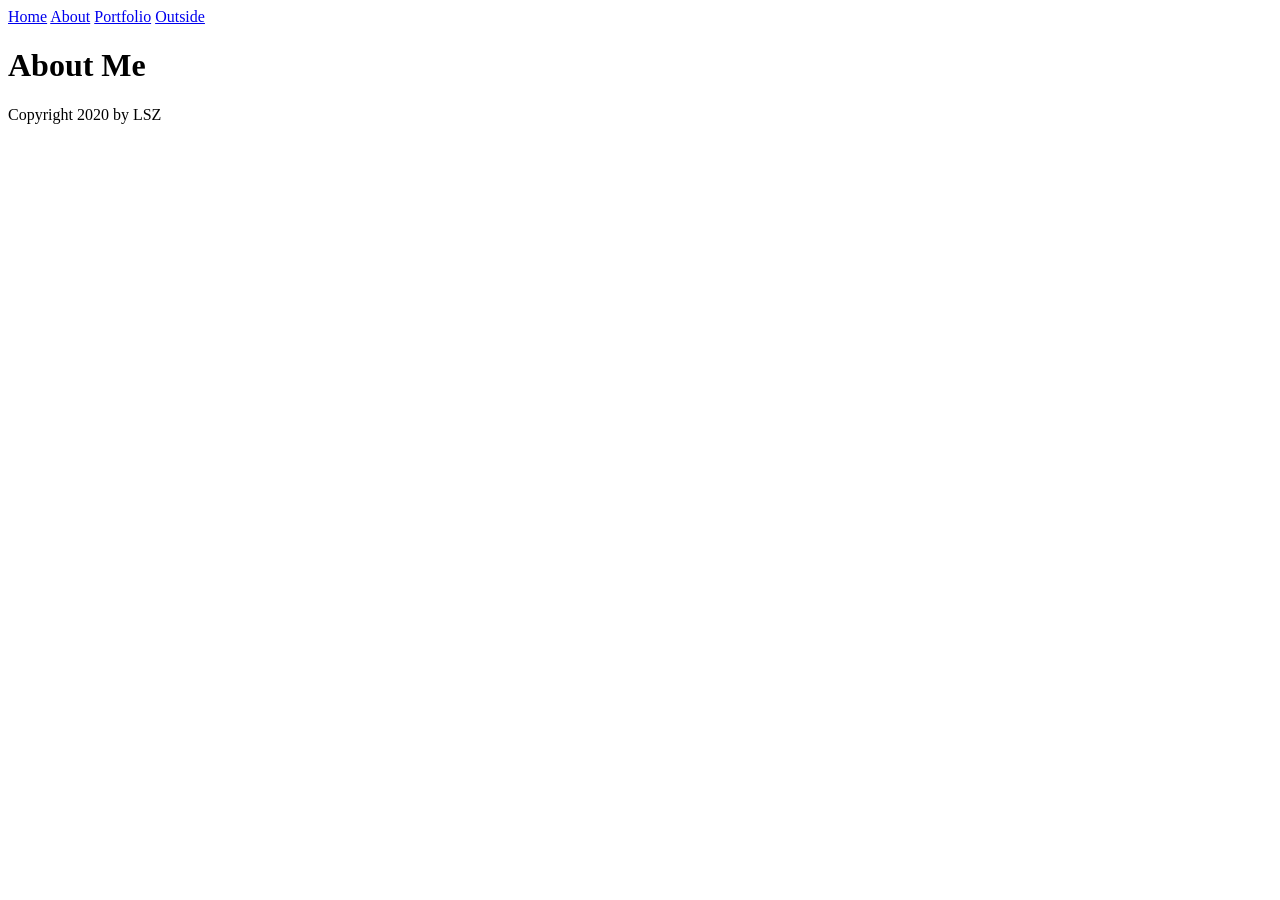
==== ada/week7/portfolio/about.html @ 0c998d44 "Set up structure, css styles prepped" ====
<!DOCTYPE html>

<html>
  <head>
      <meta charset="UTF-8">
      <!-- Link to Style Sheet -->
      <link href="/Users/impermanence/ada/week7/portfolio/style.css" rel="stylesheet">
      <!-- With separate style folder: <link href="/Users/impermanence/ada/week8/portfolio/styles/style.css" rel="stylesheet"> -->
     
      <title>Leah Austin</title>
     <div class="topnav">
      <a href="index.html">Home</a>
      <a href="about.html">About</a>
      <a href="portfolio.html">Portfolio</a>
      <a href="hobby-blog.html">Outside</a>
    </div>
  </head>
  <body>
    <h1>About Me</h1>
    <footer>Copyright 2020 by LSZ</footer>
  </body>
</html>
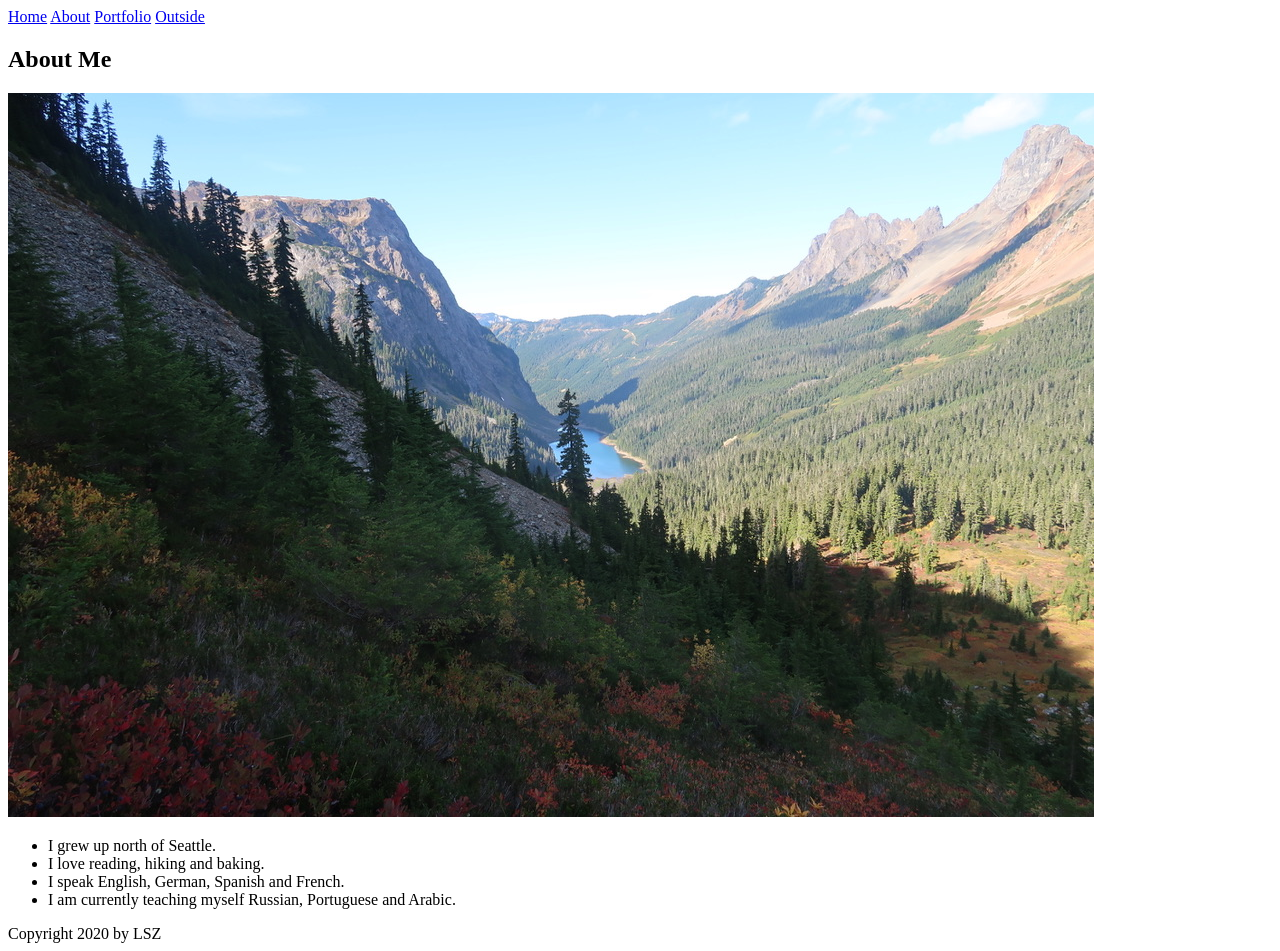
==== commit 2ed30c1b: "copying project files to new repo" ====
--- a/ada/week7/portfolio/about.html
+++ b/ada/week7/portfolio/about.html
@@ -2,21 +2,37 @@
 
 <html>
   <head>
-      <meta charset="UTF-8">
-      <!-- Link to Style Sheet -->
-      <link href="/Users/impermanence/ada/week7/portfolio/style.css" rel="stylesheet">
-      <!-- With separate style folder: <link href="/Users/impermanence/ada/week8/portfolio/styles/style.css" rel="stylesheet"> -->
-     
-      <title>Leah Austin</title>
-     <div class="topnav">
+    <meta charset="UTF-8">
+    <link href="/Users/impermanence/ada/week7/portfolio/stylesheets/style.css" rel="stylesheet">
+    
+    <title>Leah Portfolio</title>
+    <nav>
       <a href="index.html">Home</a>
       <a href="about.html">About</a>
       <a href="portfolio.html">Portfolio</a>
       <a href="hobby-blog.html">Outside</a>
+    </nav>
+  </head>
+
+  <body>
+    <div id="page-container">
+      <div id="content-wrap">
+        <section>
+          <header>
+            <h1>About Me</h1>
+          </header>
+        </section>
+        <section class="image-txt-container">
+          <img id="lake" src="images/lake.jpeg" alt="Mountain Path">
+          <ul>
+            <li>I grew up north of Seattle.</li> 
+            <li>I love reading, hiking and baking.</li> 
+            <li>I speak English, German, Spanish and French.</li>
+            <li>I am currently teaching myself Russian, Portuguese and Arabic.</li>        
+          </ul> 
+        </section>
+      </div>
+      <footer>Copyright 2020 by LSZ</footer>
     </div>
-  </head>
-  <body>
-    <h1>About Me</h1>
-    <footer>Copyright 2020 by LSZ</footer>
   </body>
 </html>
